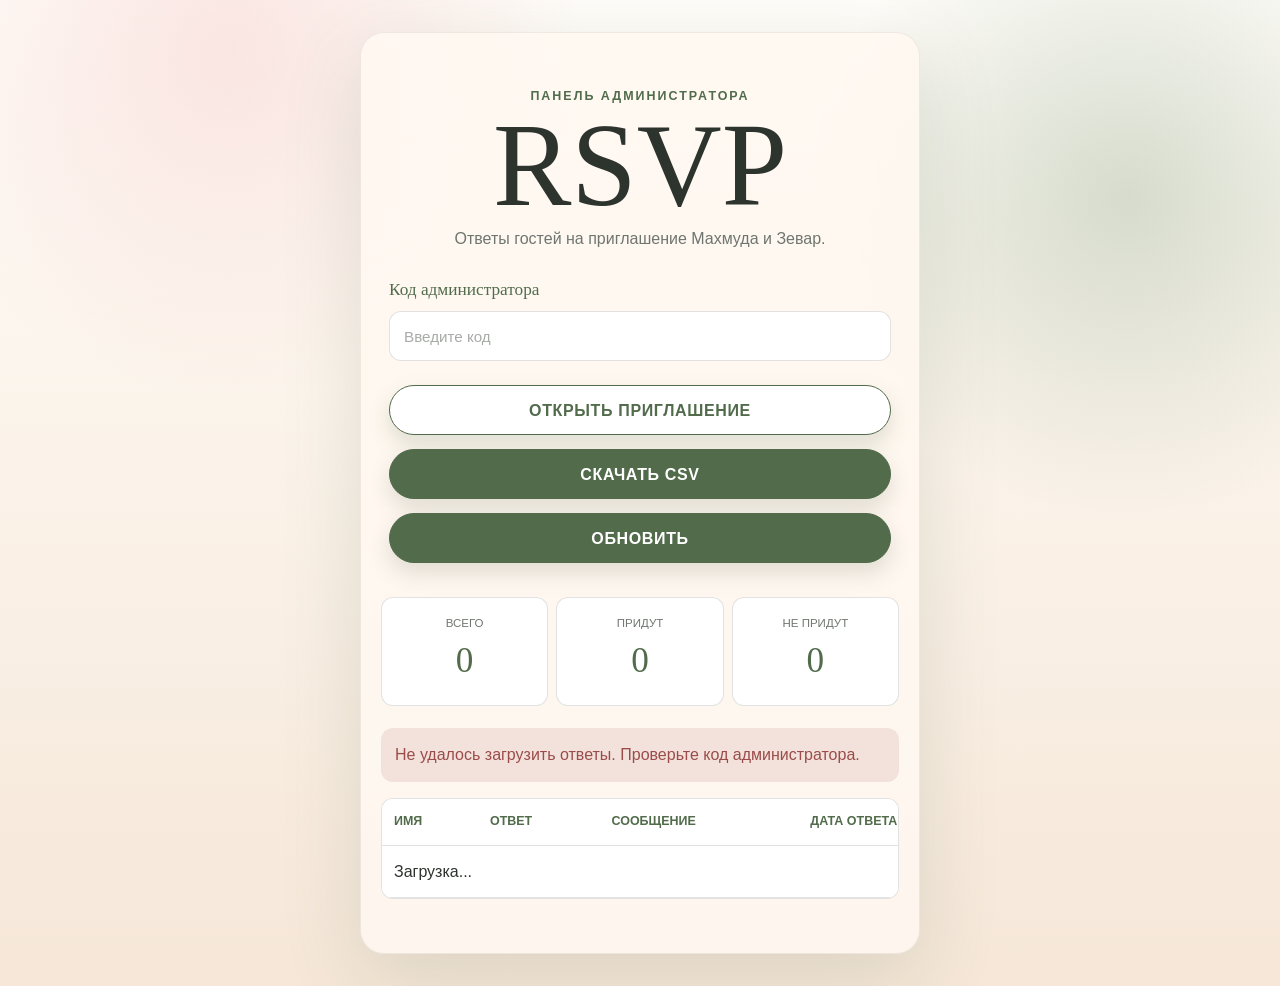
==== admin.html @ 9dbe6a0c "Initial wedding RSVP website" ====
<!doctype html>
<html lang="ru">
  <head>
    <meta charset="utf-8">
    <meta name="viewport" content="width=device-width, initial-scale=1">
    <title>Админ RSVP | Махмуд и Зевар</title>
    <link rel="stylesheet" href="styles.css">
  </head>
  <body>
    <main class="admin-main">
      <section class="admin-header">
        <p class="kicker">Панель администратора</p>
        <h1>RSVP</h1>
        <p>Ответы гостей на приглашение Махмуда и Зевар.</p>
        <label class="admin-code-label">
          Код администратора
          <input id="adminCode" type="password" placeholder="Введите код">
        </label>
        <div class="admin-actions">
          <a class="ghost-link" href="/">Открыть приглашение</a>
          <button id="downloadCsv" type="button">Скачать CSV</button>
          <button id="refreshAdmin" type="button">Обновить</button>
        </div>
      </section>

      <section class="admin-summary" aria-label="Итоги RSVP">
        <div>
          <span>Всего</span>
          <strong id="totalCount">0</strong>
        </div>
        <div>
          <span>Придут</span>
          <strong id="comingCount">0</strong>
        </div>
        <div>
          <span>Не придут</span>
          <strong id="notComingCount">0</strong>
        </div>
      </section>

      <section class="admin-table-section">
        <p class="admin-error" id="adminError" hidden></p>
        <div class="admin-table-wrap">
          <table>
            <thead>
              <tr>
                <th>Имя</th>
                <th>Ответ</th>
                <th>Сообщение</th>
                <th>Дата ответа</th>
              </tr>
            </thead>
            <tbody id="rsvpRows">
              <tr>
                <td colspan="4">Загрузка...</td>
              </tr>
            </tbody>
          </table>
        </div>
      </section>
    </main>

    <script src="admin.js"></script>
  </body>
</html>
---- styles.css ----
:root {
  --paper: #fff8f1;
  --champagne: #f6e7d8;
  --blush: #f7d7d4;
  --sage: #8aa384;
  --sage-deep: #516b4b;
  --gold: #b88a46;
  --ink: #2d342e;
  --muted: #6f766f;
  --line: rgba(45, 52, 46, 0.14);
  --white: rgba(255, 255, 255, 0.76);
}

* {
  box-sizing: border-box;
}

html {
  scroll-behavior: smooth;
}

body {
  margin: 0;
  background:
    radial-gradient(circle at 18% 5%, rgba(247, 215, 212, 0.62), transparent 22rem),
    radial-gradient(circle at 88% 20%, rgba(138, 163, 132, 0.34), transparent 20rem),
    linear-gradient(180deg, #fffdf9 0%, var(--champagne) 100%);
  color: var(--ink);
  font-family: Arial, Helvetica, sans-serif;
  line-height: 1.6;
}

main {
  width: min(100%, 560px);
  margin: 0 auto;
  overflow: hidden;
  background: rgba(255, 248, 241, 0.86);
  box-shadow: 0 24px 80px rgba(81, 107, 75, 0.16);
}

.cover,
.invitation,
.schedule,
.countdown-section,
.rsvp-section {
  padding: 54px 28px;
  text-align: center;
}

.cover {
  min-height: 100vh;
  display: flex;
  flex-direction: column;
  justify-content: center;
  gap: 22px;
  background:
    linear-gradient(180deg, rgba(255, 255, 255, 0.26), rgba(246, 231, 216, 0.34)),
    var(--paper);
}

.cover-photo {
  width: min(82vw, 380px);
  aspect-ratio: 0.74;
  margin: 0 auto 8px;
  overflow: hidden;
  border: 8px solid rgba(255, 255, 255, 0.88);
  border-radius: 190px 190px 12px 12px;
  background: var(--champagne);
  box-shadow: 0 18px 44px rgba(81, 107, 75, 0.18);
}

.cover-photo img {
  width: 100%;
  height: 100%;
  object-fit: cover;
  object-position: center;
}

.kicker,
.date-line,
.ornament,
.detail span {
  margin: 0;
  color: var(--sage-deep);
  font-size: 0.78rem;
  font-weight: 800;
  letter-spacing: 0.16em;
  text-transform: uppercase;
}

h1,
h2,
h3,
p {
  margin-top: 0;
}

h1,
h2 {
  font-family: Georgia, "Times New Roman", serif;
  font-weight: 400;
}

h1 {
  margin: 0;
  color: var(--ink);
  font-size: clamp(4.25rem, 19vw, 7.35rem);
  line-height: 0.86;
}

h1 span {
  display: block;
}

.amp {
  margin: 8px 0 10px;
  color: var(--gold);
  font-size: 0.42em;
  line-height: 1;
}

.date-line {
  margin-bottom: 8px;
  color: var(--gold);
}

.ghost-link,
button,
#downloadRsvp {
  display: inline-flex;
  align-items: center;
  justify-content: center;
  min-height: 50px;
  padding: 0 28px;
  border: 1px solid var(--sage-deep);
  border-radius: 999px;
  background: var(--sage-deep);
  color: white;
  font: inherit;
  font-weight: 800;
  letter-spacing: 0.04em;
  text-decoration: none;
  text-transform: uppercase;
  cursor: pointer;
  box-shadow: 0 10px 22px rgba(81, 107, 75, 0.18);
}

.ghost-link {
  background: white;
  color: var(--sage-deep);
}

.invitation {
  padding-top: 72px;
  background: linear-gradient(180deg, rgba(255, 255, 255, 0.44), rgba(247, 215, 212, 0.2));
  border-top: 1px solid var(--line);
}

.ornament {
  width: 92px;
  height: 92px;
  display: grid;
  place-items: center;
  margin: 0 auto 36px;
  border: 1px solid rgba(184, 138, 70, 0.34);
  border-radius: 50%;
  background: var(--white);
  color: var(--gold);
  font-family: Georgia, "Times New Roman", serif;
  letter-spacing: 0.06em;
}

h2 {
  margin-bottom: 20px;
  font-size: clamp(2.45rem, 11vw, 4.55rem);
  line-height: 0.98;
}

.invitation p,
.rsvp-intro,
.confirmation p {
  max-width: 400px;
  margin-inline: auto;
  color: var(--muted);
}

.schedule {
  display: grid;
  gap: 18px;
  background: rgba(255, 255, 255, 0.36);
}

.detail {
  padding: 26px 18px;
  border: 1px solid var(--line);
  border-radius: 12px;
  background: var(--white);
}

.detail strong {
  display: block;
  margin-top: 8px;
  font-family: Georgia, "Times New Roman", serif;
  font-size: 1.55rem;
  font-weight: 400;
  line-height: 1.15;
}

.countdown-section {
  background:
    radial-gradient(circle at 50% 0%, rgba(247, 215, 212, 0.56), transparent 18rem),
    #fffaf5;
}

.countdown {
  display: grid;
  grid-template-columns: repeat(4, 1fr);
  gap: 8px;
  margin-top: 28px;
}

.countdown div {
  min-width: 0;
  padding: 18px 6px;
  border: 1px solid var(--line);
  border-radius: 12px;
  background: white;
}

.countdown strong {
  display: block;
  color: var(--sage-deep);
  font-family: Georgia, "Times New Roman", serif;
  font-size: clamp(1.6rem, 8vw, 2.8rem);
  font-weight: 400;
  line-height: 1;
}

.countdown span {
  display: block;
  margin-top: 8px;
  color: var(--muted);
  font-size: 0.7rem;
  text-transform: uppercase;
}

.rsvp-section {
  padding-bottom: 80px;
  background: linear-gradient(180deg, #fffaf5, var(--champagne));
}

.rsvp-form {
  display: grid;
  gap: 18px;
  margin-top: 34px;
}

label {
  display: grid;
  gap: 8px;
  color: var(--sage-deep);
  font-family: Georgia, "Times New Roman", serif;
  font-size: 1.08rem;
  text-align: left;
}

input,
select,
textarea {
  width: 100%;
  min-height: 50px;
  padding: 13px 14px;
  border: 1px solid var(--line);
  border-radius: 12px;
  background: white;
  color: var(--ink);
  font: 400 0.95rem Arial, Helvetica, sans-serif;
}

textarea {
  resize: vertical;
}

input::placeholder,
textarea::placeholder {
  color: rgba(45, 52, 46, 0.42);
}

input:focus,
select:focus,
textarea:focus {
  outline: 3px solid rgba(138, 163, 132, 0.28);
  border-color: var(--sage);
}

button {
  width: 100%;
  margin-top: 4px;
}

button:disabled {
  cursor: wait;
  opacity: 0.68;
}

.confirmation {
  margin-top: 30px;
  padding: 24px 18px;
  border: 1px solid var(--line);
  border-radius: 12px;
  background: rgba(255, 255, 255, 0.72);
}

.confirmation h3 {
  margin-bottom: 8px;
  font-family: Georgia, "Times New Roman", serif;
  font-size: 1.8rem;
  font-weight: 400;
}

#downloadRsvp {
  margin-top: 14px;
  min-height: 44px;
  padding-inline: 18px;
  font-size: 0.82rem;
}

@media (min-width: 760px) {
  body {
    padding: 32px 0;
  }

  main {
    border: 1px solid rgba(45, 52, 46, 0.08);
    border-radius: 24px;
  }
}

@media (max-width: 390px) {
  .cover,
  .invitation,
  .schedule,
  .countdown-section,
  .rsvp-section {
    padding-left: 20px;
    padding-right: 20px;
  }

  .countdown {
    gap: 5px;
  }
}

.admin-main {
  min-height: 100vh;
}

.admin-header {
  padding: 54px 28px 34px;
  text-align: center;
}

.admin-header h1 {
  margin: 8px 0 10px;
}

.admin-header p:last-of-type {
  color: var(--muted);
}

.admin-actions {
  display: grid;
  gap: 10px;
  margin-top: 24px;
}

.admin-actions button,
.admin-actions .ghost-link {
  width: 100%;
}

.admin-code-label {
  margin-top: 24px;
  color: var(--sage-deep);
}

.admin-summary {
  display: grid;
  grid-template-columns: repeat(3, 1fr);
  gap: 8px;
  padding: 0 20px 22px;
}

.admin-summary div {
  padding: 16px 8px;
  border: 1px solid var(--line);
  border-radius: 12px;
  background: white;
  text-align: center;
}

.admin-summary span {
  display: block;
  color: var(--muted);
  font-size: 0.72rem;
  text-transform: uppercase;
}

.admin-summary strong {
  display: block;
  color: var(--sage-deep);
  font-family: Georgia, "Times New Roman", serif;
  font-size: 2.2rem;
  font-weight: 400;
}

.admin-table-section {
  padding: 0 20px 54px;
}

.admin-table-wrap {
  overflow-x: auto;
  border: 1px solid var(--line);
  border-radius: 12px;
  background: white;
}

table {
  width: 100%;
  min-width: 620px;
  border-collapse: collapse;
}

th,
td {
  padding: 13px 12px;
  border-bottom: 1px solid var(--line);
  text-align: left;
  vertical-align: top;
}

th {
  color: var(--sage-deep);
  font-size: 0.78rem;
  text-transform: uppercase;
}

td {
  color: var(--ink);
}

.status {
  display: inline-flex;
  padding: 4px 10px;
  border-radius: 999px;
  font-size: 0.82rem;
  font-weight: 700;
}

.status.yes {
  background: rgba(138, 163, 132, 0.22);
  color: var(--sage-deep);
}

.status.no {
  background: rgba(247, 215, 212, 0.56);
  color: #9b4c4a;
}

.admin-error {
  padding: 14px;
  border-radius: 12px;
  background: rgba(155, 76, 74, 0.12);
  color: #9b4c4a;
}
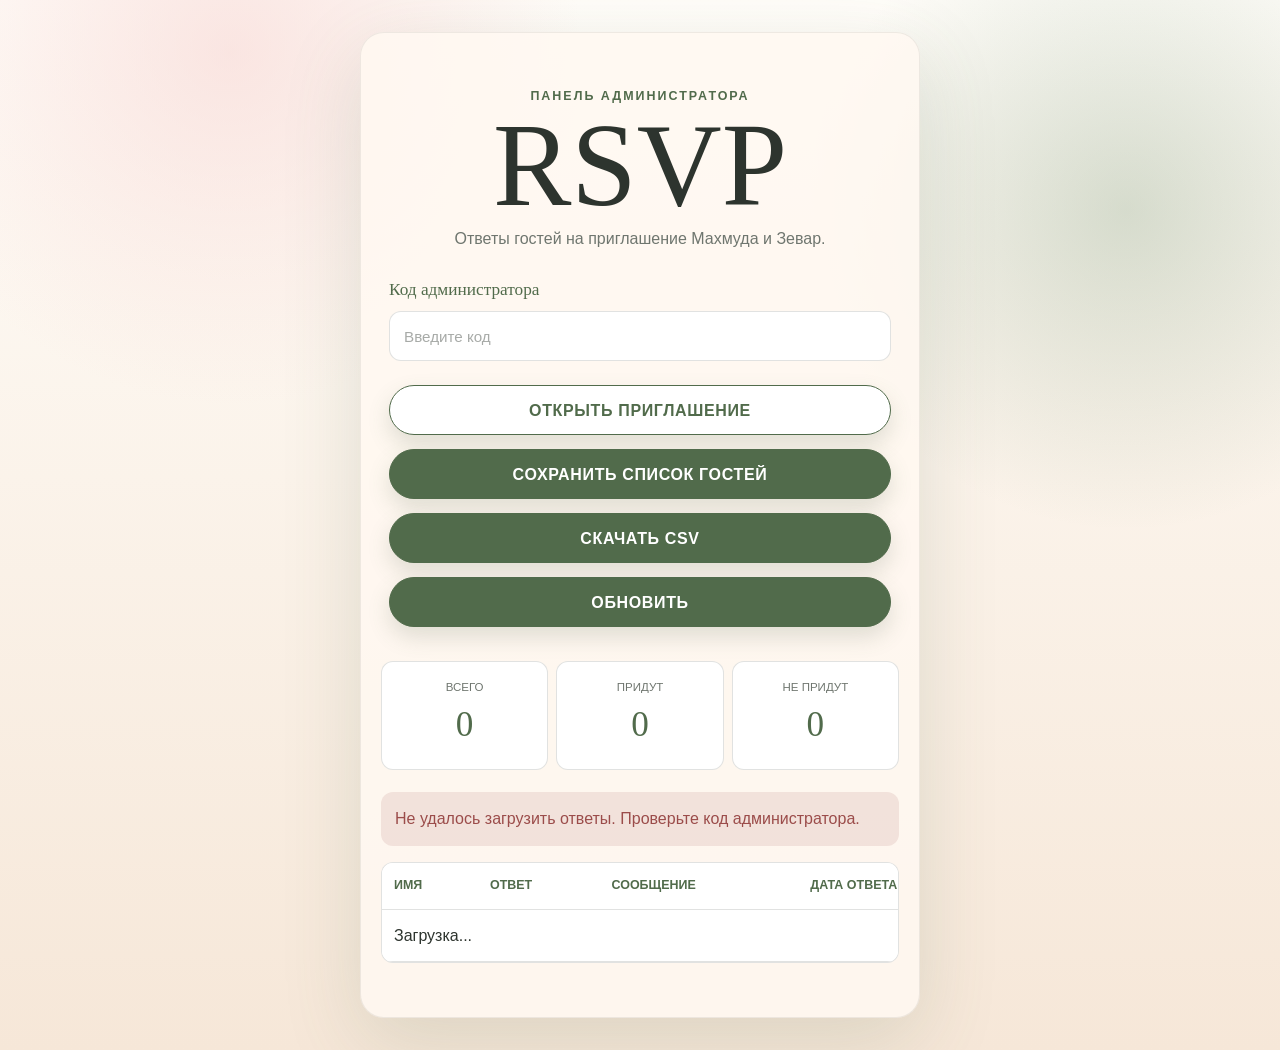
==== commit 57e8142d: "Add admin guest list export" ====
--- a/admin.html
+++ b/admin.html
@@ -18,6 +18,7 @@
         </label>
         <div class="admin-actions">
           <a class="ghost-link" href="/">Открыть приглашение</a>
+          <button id="downloadGuestList" type="button">Сохранить список гостей</button>
           <button id="downloadCsv" type="button">Скачать CSV</button>
           <button id="refreshAdmin" type="button">Обновить</button>
         </div>
--- a/styles.css
+++ b/styles.css
@@ -206,6 +206,14 @@
   line-height: 1.15;
 }
 
+.address {
+  display: block;
+  margin-top: 10px;
+  color: var(--muted);
+  font-size: 0.95rem;
+  line-height: 1.35;
+}
+
 .countdown-section {
   background:
     radial-gradient(circle at 50% 0%, rgba(247, 215, 212, 0.56), transparent 18rem),
